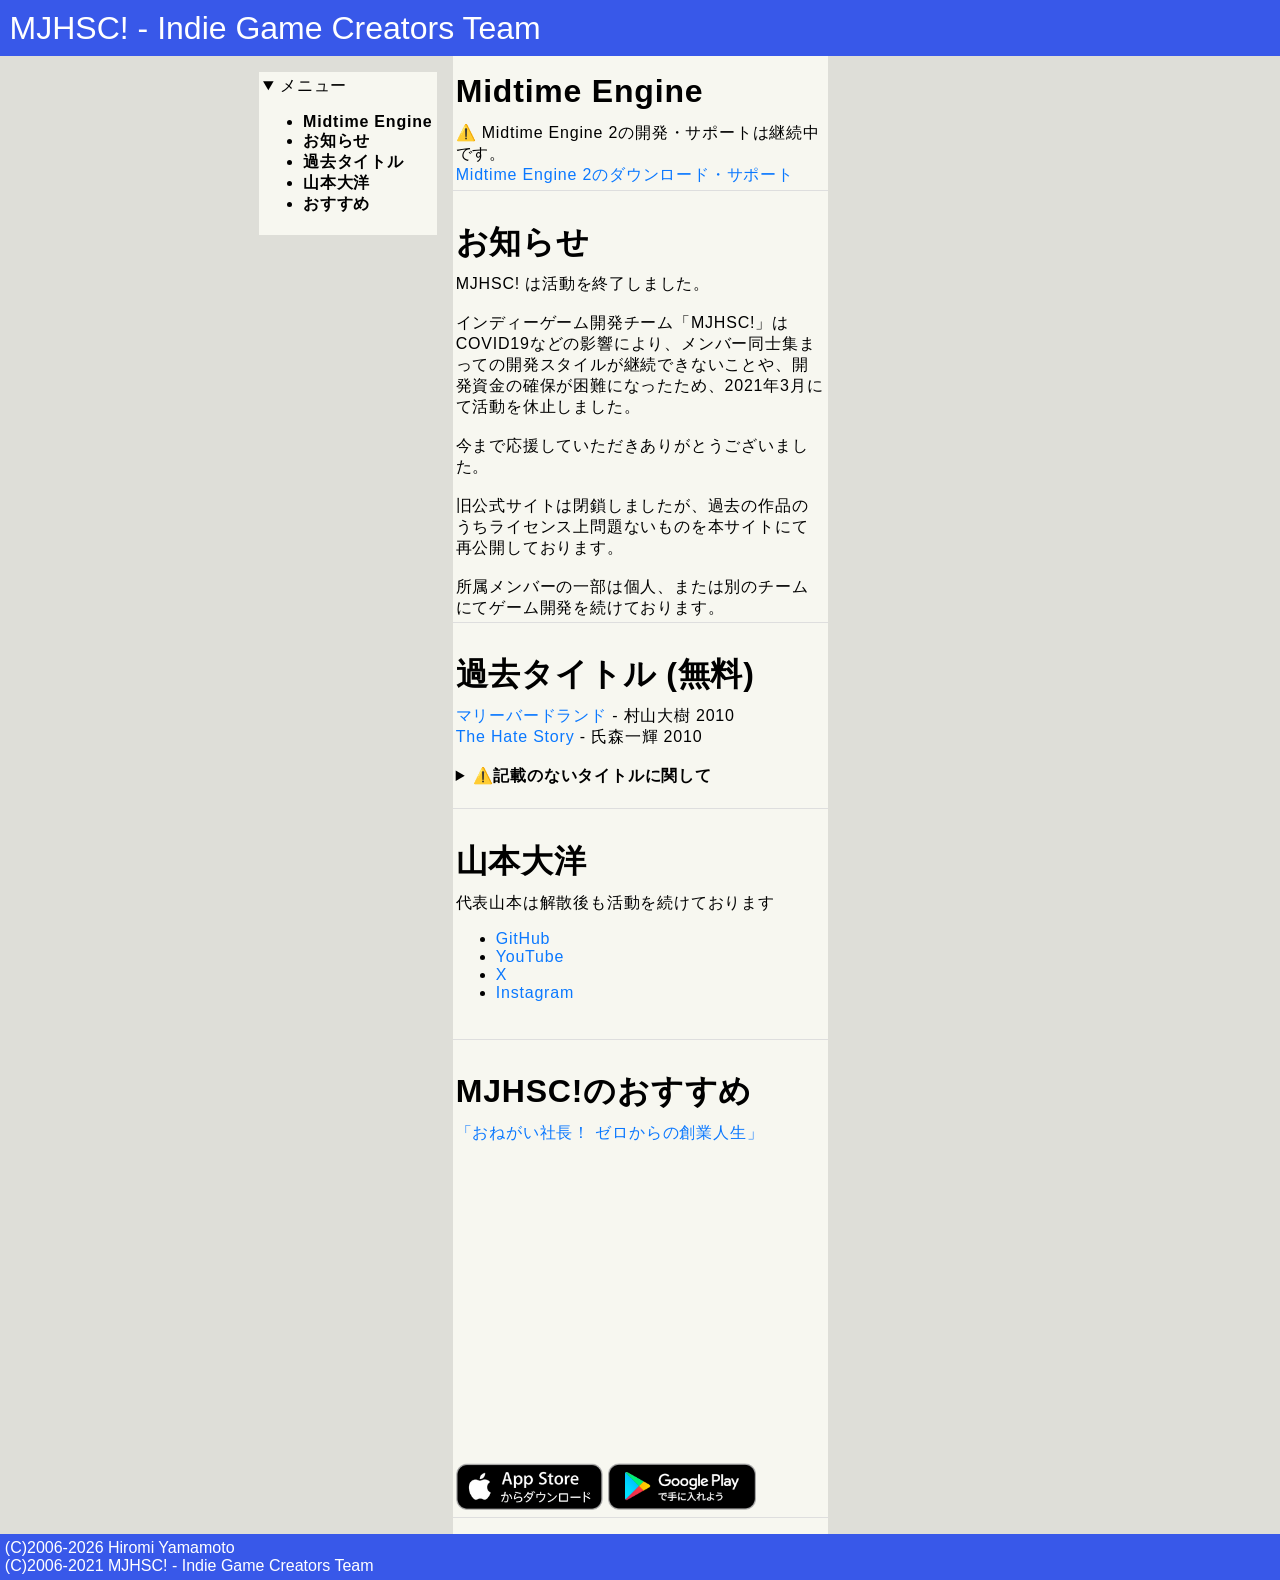
==== www/index.html @ 1d3d2d48 "MJHSC!" ====
<!DOCTYPE html>
<html>
	<head>
		<meta charset="UTF-8">
		<meta name="viewport" content="initial-scale=1.0,width=device-width">
		<meta name="format-detection" content="telephone=no, email=no, address=no">
		<meta http-equiv="Content-type" content="text/html; charset=UTF-8">
		<meta http-equiv="Content-Script-Type" content="text/javascript">
		<meta http-equiv="Content-Style-Type" content="text/css">
		<meta http-equiv="Expires" content="Thu, 01 Jan 1970 00:00:00 GMT">
		<meta http-equiv="Cache-Control" content="no-store,no-cache,no-transform">
		<meta http-equiv="Pragma" content="no-cache">

		<title>MJHSC! - Indie Game Creators Team</title>
	</head>
	<body>
		<header>
			MJHSC! - Indie Game Creators Team
		</header>

		<div id="contents">
			<nav>
				<details open>
					<summary>メニュー</summary>
				<ul>
					<li><a href="#MidtimeEngine">Midtime Engine</a></li>
					<li><a href="#notice">お知らせ</a></li>
					<li><a href="#archive">過去タイトル</a></li>
					<li><a href="#link">山本大洋</a></li>
					<li><a href="#recommend">おすすめ</a></li>
				</ul>
				</details>
			</nav>
			<main>

				<section id="MidtimeEngine">Midtime Engine
					⚠️ Midtime Engine 2の開発・サポートは継続中です。
					<a href="https://github.com/HYamamoto-GH/MidtimeEngine2">Midtime Engine 2のダウンロード・サポート</a>
				</section>

				<section id="notice">お知らせ
					MJHSC! は活動を終了しました。

					インディーゲーム開発チーム「MJHSC!」はCOVID19などの影響により、メンバー同士集まっての開発スタイルが継続できないことや、開発資金の確保が困難になったため、2021年3月にて活動を休止しました。

					今まで応援していただきありがとうございました。

					旧公式サイトは閉鎖しましたが、過去の作品のうちライセンス上問題ないものを本サイトにて再公開しております。

					所属メンバーの一部は個人、または別のチームにてゲーム開発を続けております。
				</section>


				<section id="archive">過去タイトル (無料)
					<a href="https://github.com/HYamamoto-GH/OtherTitles/releases/tag/MarryBirdLand-1.40">マリーバードランド</a> - 村山大樹 2010
					<a href="https://github.com/HYamamoto-GH/OtherTitles/releases/tag/TheHateStory-1.40">The Hate Story</a> - 氏森一輝 2010

					<details>
						<summary>⚠️<b>記載のないタイトルに関して</b></summary>
						使用している素材やシステムの利用条件の都合により、現時点では無料配布しておりません。

						それらのタイトルのダウンロード版を購入いただいた場合は、各サイトの購入履歴より再ダウンロードをお願いします。

						各出展イベントなどでダウンロードカードを購入いただいた場合でも、記載のURLは有効ですので、そのままご利用ください。

						パッケージ版のディスクを使えない場合の代替ダウンロードコード発行サービスはすべて終了させていただきました。市販されている「USB CD/DVDドライブ」をご利用ください。

						サポートに関しては、以下に記載の「山本大洋 個人X」へ連絡をお願いします。(Xアカウントが必要です)
					</details>
				</section>

				<section id="link">山本大洋
					代表山本は解散後も活動を続けております
					<ul>
						<li><a href="https://github.com/HYamamoto-GH" target="_blank">GitHub</a></li>
						<li><a href="https://www.youtube.com/channel/UCf8_o3NmwlKGbDdxL9yHpWA" target="_blank">YouTube</a></li>
						<li><a href="https://x.com/HYamamoto_X" target="_blank">X</a></li>
						<li><a href="https://instagram.com/hyamamoto_ig" target="_blank">Instagram</a></li>
					</ul>
				</section>

				<section id="recommend">MJHSC!のおすすめ
					<a href="https://www.iyagame.com/jponegai/">「おねがい社長！ ゼロからの創業人生」</a>
					<iframe width="560" height="315" src="https://www.youtube-nocookie.com/embed/EJLEEla9Wiw?si=6E6stCveS7pzCQUc" title="YouTube video player" frameborder="0" allow="accelerometer; autoplay; clipboard-write; encrypted-media; gyroscope; picture-in-picture; web-share" referrerpolicy="strict-origin-when-cross-origin" allowfullscreen></iframe>
					<span class="applink">
						<a href="https://apps.apple.com/jp/app/id1509886058"><img src="./appstore.png"></a>
						<a href="https://play.google.com/store/apps/details?id=ioa.iyagame.sdgs.adjp"><img src="./playstore.png"></a>
					</spen>
				</section>

			</main>
		</div>
		<footer>
			(C)2006-2026 Hiromi Yamamoto<br>
			(C)2006-2021 MJHSC! - Indie Game Creators Team<br>
		</footer>
	</body>
	<style>
		html, body {
			background-color: #deded8;
			font-family: "Hiragino Kaku Gothic Pro", Meiryo, sans-serif;
			margin: 0;
		}
		a, a:visited, a:hover {
			color: #0A78FF;
			text-decoration: none;
		}
		a:hover {
			text-decoration: underline;
		}
		#contents {
			display: block;
			grid-template-columns: 1fr 375px 1fr;
		}
		main {
			background-color: #f7f7f0;
			grid-column: 2;
			margin: 0 auto;
			max-width: 375px;
			min-height: 100vh;
		}
		header {
			background-color: #3858e9;
			color: #ffffff;
			font-size: 24pt;
			padding: 0.3em;
		}
		footer {
			background-color: #3858e9;
			color: #ffffff;
			padding: 0.3em;
		}
		section {
			border-bottom: solid 1px #dedede;
			letter-spacing: 0.05em;
			margin-bottom: 1em;
			padding-bottom: 1em;
			padding: 0.2em;
			white-space: pre-line;
		}
		section::first-line {
			font-size: 24pt;
			font-weight: bold;
			line-height: 2;
		}
		iframe {
			width: 100%;
		}
		nav {
			display: block;
			grid-column: 1;
			letter-spacing: 0.05em;
			margin: 0 auto;
			max-width: 375px;
			padding: 0;

		}
		nav a {
			display: block;
		}
		nav a::before {
			-content: "Ⓜ️";
			-margin-left: 0.5em;
		}
		nav a, nav a:visited, nav a:hover  {
			color: #000000;
			font-weight: bold;
		}
		nav details {
			margin: 1em 0;
			padding: 0.25em;
			background-color: #f7f7f0;
		}
		ul, .applink {
			white-space: normal;
		}
		.applink img {
			max-width: 40%;
		}

		@media (min-width: 800px) {
			#contents {
				display: grid;
			}

			nav {
				justify-self: end;
				margin: 0 1em 0 0;
			}
		}
</style>
</html>
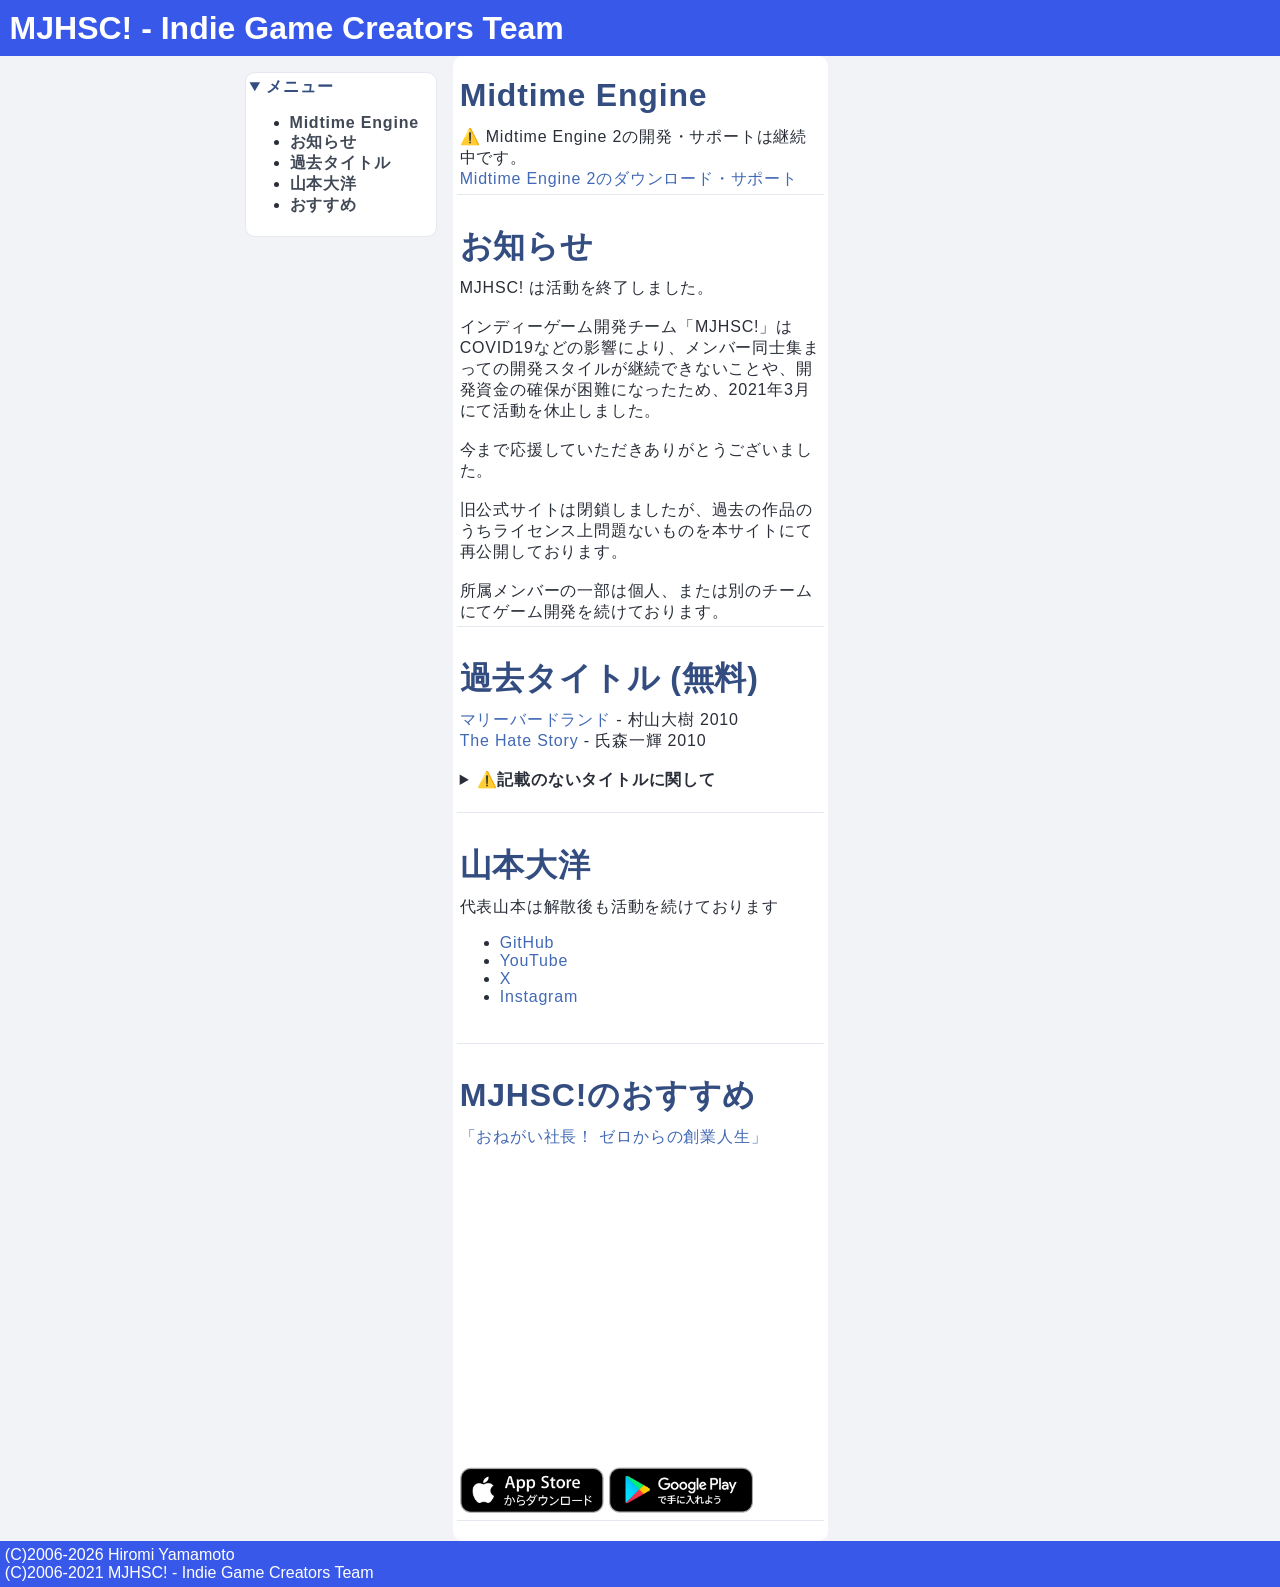
==== commit 4034cbd4: "Modern CSS" ====
--- a/www/index.html
+++ b/www/index.html
@@ -15,7 +15,7 @@
 	</head>
 	<body>
 		<header>
-			MJHSC! - Indie Game Creators Team
+			<a href="/">MJHSC! - Indie Game Creators Team</a>
 		</header>
 
 		<div id="contents">
@@ -97,55 +97,80 @@
 	</body>
 	<style>
 		html, body {
-			background-color: #deded8;
+			background-color: #f1f3f6;
+			color: #292E38;
 			font-family: "Hiragino Kaku Gothic Pro", Meiryo, sans-serif;
 			margin: 0;
 		}
-		a, a:visited, a:hover {
-			color: #0A78FF;
+
+		a, a:visited {
+			color: #4169b5;
 			text-decoration: none;
-		}
+			transition: color 0.2s ease;
+		}
+
 		a:hover {
+			color: #294d96;
 			text-decoration: underline;
 		}
+
+		a:focus-visible {
+			outline: 2px solid #4169b5;
+			outline-offset: 3px;
+		}
+
 		#contents {
 			display: block;
 			grid-template-columns: 1fr 375px 1fr;
 		}
+
 		main {
-			background-color: #f7f7f0;
+			background-color: #ffffff;
 			grid-column: 2;
 			margin: 0 auto;
 			max-width: 375px;
 			min-height: 100vh;
 		}
+
 		header {
 			background-color: #3858e9;
 			color: #ffffff;
 			font-size: 24pt;
+			font-weight: bold;
 			padding: 0.3em;
 		}
+
+		header a, header a:visited, header a:hover {
+			color: #ffffff;
+			text-decoration: none;
+		}
+
 		footer {
 			background-color: #3858e9;
 			color: #ffffff;
 			padding: 0.3em;
 		}
+
 		section {
-			border-bottom: solid 1px #dedede;
+			border-bottom: solid 1px #e5e8ee;
 			letter-spacing: 0.05em;
 			margin-bottom: 1em;
 			padding-bottom: 1em;
 			padding: 0.2em;
 			white-space: pre-line;
 		}
+
 		section::first-line {
+			color: #344d80;
 			font-size: 24pt;
 			font-weight: bold;
 			line-height: 2;
 		}
+
 		iframe {
 			width: 100%;
 		}
+
 		nav {
 			display: block;
 			grid-column: 1;
@@ -153,27 +178,38 @@
 			margin: 0 auto;
 			max-width: 375px;
 			padding: 0;
-
-		}
+		}
+
 		nav a {
 			display: block;
 		}
-		nav a::before {
-			-content: "Ⓜ️";
-			-margin-left: 0.5em;
-		}
-		nav a, nav a:visited, nav a:hover  {
-			color: #000000;
-			font-weight: bold;
-		}
+
+		nav a, nav a:visited {
+			color: #414957;
+			font-weight: bold;
+		}
+
+		nav a:hover {
+			color: #4169b5;
+		}
+
 		nav details {
 			margin: 1em 0;
 			padding: 0.25em;
-			background-color: #f7f7f0;
-		}
+			background-color: #ffffff;
+			border: 1px solid #e5e8ee;
+		}
+
+		nav summary {
+			color: #344d80;
+			font-weight: bold;
+			cursor: pointer;
+		}
+
 		ul, .applink {
 			white-space: normal;
 		}
+
 		.applink img {
 			max-width: 40%;
 		}
@@ -186,7 +222,17 @@
 			nav {
 				justify-self: end;
 				margin: 0 1em 0 0;
-			}
-		}
+				min-width: 12em;
+			}
+
+			main {
+				padding: 0.25em;
+			}
+
+			main, nav details {
+				border-radius: 10px;
+			}
+		}
+
 </style>
 </html>
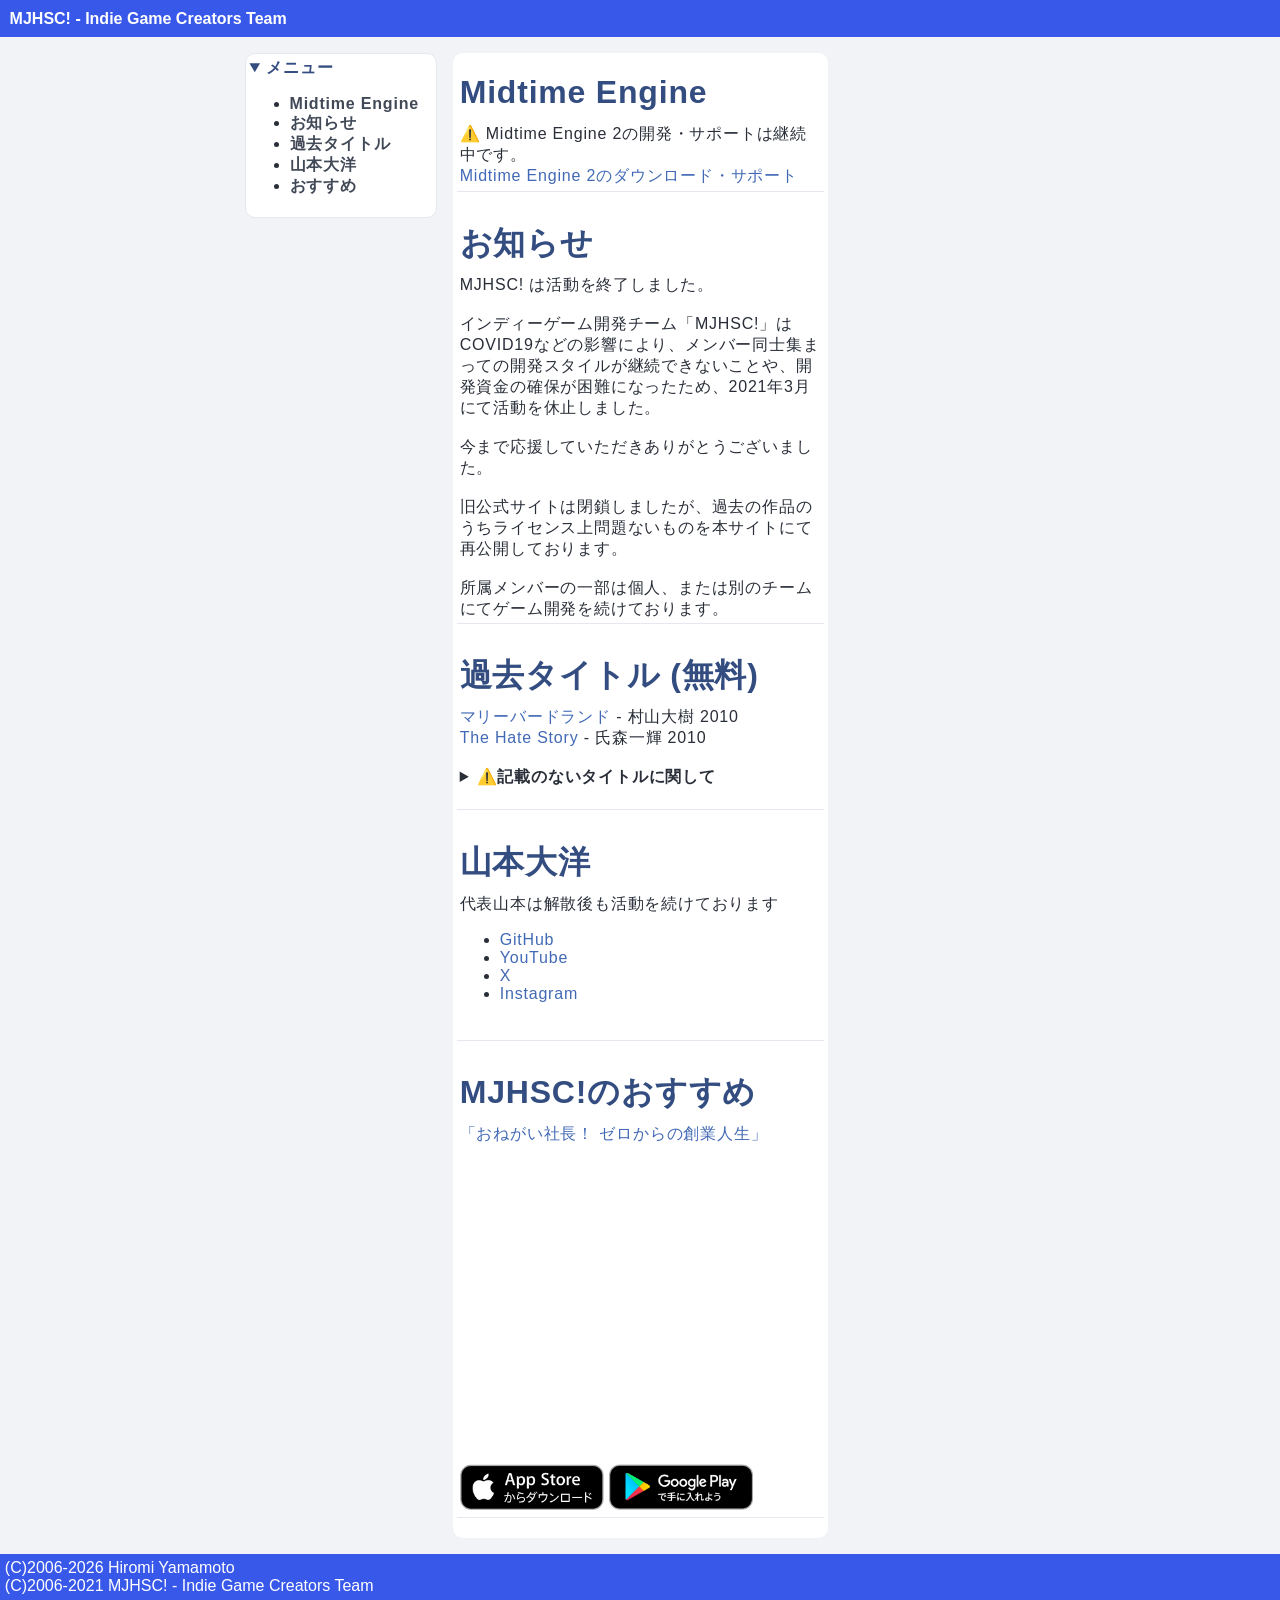
==== commit c36184b5: "Add meta info" ====
--- a/www/index.html
+++ b/www/index.html
@@ -2,15 +2,24 @@
 <html>
 	<head>
 		<meta charset="UTF-8">
-		<meta name="viewport" content="initial-scale=1.0,width=device-width">
-		<meta name="format-detection" content="telephone=no, email=no, address=no">
-		<meta http-equiv="Content-type" content="text/html; charset=UTF-8">
+		<meta http-equiv="Cache-Control" content="no-store,no-cache,no-transform">
 		<meta http-equiv="Content-Script-Type" content="text/javascript">
 		<meta http-equiv="Content-Style-Type" content="text/css">
+		<meta http-equiv="Content-type" content="text/html; charset=UTF-8">
 		<meta http-equiv="Expires" content="Thu, 01 Jan 1970 00:00:00 GMT">
-		<meta http-equiv="Cache-Control" content="no-store,no-cache,no-transform">
 		<meta http-equiv="Pragma" content="no-cache">
-
+		<meta name="author" content="山本 大洋 (Hiromi YAMAMOTO)">
+		<meta name="format-detection" content="telephone=no, email=no, address=no">
+		<meta name="theme-color" content="#3858e9">
+		<meta name="viewport" content="initial-scale=1.0,width=375">
+		<meta property="og:description" content="ゲーム製作チーム「MJHSC!」公式サイト">
+		<meta property="og:image" content="https://www.mjhsc.workers.dev/MJHSC-Logo-240.png">
+		<meta property="og:site_name" content="MJHSC! - Indie Game Creators Team">
+		<meta property="og:title" content="MJHSC! - Indie Game Creators Team">
+		<meta property="og:type" content="website">
+		<meta property="og:url" content="https://www.mjhsc.workers.dev/?r=ogp">
+		<link rel="stylesheet" href="./mjhsc.css" />
+		<link rel="icon" href="./favicon.ico" />
 		<title>MJHSC! - Indie Game Creators Team</title>
 	</head>
 	<body>
@@ -95,144 +104,4 @@
 			(C)2006-2021 MJHSC! - Indie Game Creators Team<br>
 		</footer>
 	</body>
-	<style>
-		html, body {
-			background-color: #f1f3f6;
-			color: #292E38;
-			font-family: "Hiragino Kaku Gothic Pro", Meiryo, sans-serif;
-			margin: 0;
-		}
-
-		a, a:visited {
-			color: #4169b5;
-			text-decoration: none;
-			transition: color 0.2s ease;
-		}
-
-		a:hover {
-			color: #294d96;
-			text-decoration: underline;
-		}
-
-		a:focus-visible {
-			outline: 2px solid #4169b5;
-			outline-offset: 3px;
-		}
-
-		#contents {
-			display: block;
-			grid-template-columns: 1fr 375px 1fr;
-		}
-
-		main {
-			background-color: #ffffff;
-			grid-column: 2;
-			margin: 0 auto;
-			max-width: 375px;
-			min-height: 100vh;
-		}
-
-		header {
-			background-color: #3858e9;
-			color: #ffffff;
-			font-size: 24pt;
-			font-weight: bold;
-			padding: 0.3em;
-		}
-
-		header a, header a:visited, header a:hover {
-			color: #ffffff;
-			text-decoration: none;
-		}
-
-		footer {
-			background-color: #3858e9;
-			color: #ffffff;
-			padding: 0.3em;
-		}
-
-		section {
-			border-bottom: solid 1px #e5e8ee;
-			letter-spacing: 0.05em;
-			margin-bottom: 1em;
-			padding-bottom: 1em;
-			padding: 0.2em;
-			white-space: pre-line;
-		}
-
-		section::first-line {
-			color: #344d80;
-			font-size: 24pt;
-			font-weight: bold;
-			line-height: 2;
-		}
-
-		iframe {
-			width: 100%;
-		}
-
-		nav {
-			display: block;
-			grid-column: 1;
-			letter-spacing: 0.05em;
-			margin: 0 auto;
-			max-width: 375px;
-			padding: 0;
-		}
-
-		nav a {
-			display: block;
-		}
-
-		nav a, nav a:visited {
-			color: #414957;
-			font-weight: bold;
-		}
-
-		nav a:hover {
-			color: #4169b5;
-		}
-
-		nav details {
-			margin: 1em 0;
-			padding: 0.25em;
-			background-color: #ffffff;
-			border: 1px solid #e5e8ee;
-		}
-
-		nav summary {
-			color: #344d80;
-			font-weight: bold;
-			cursor: pointer;
-		}
-
-		ul, .applink {
-			white-space: normal;
-		}
-
-		.applink img {
-			max-width: 40%;
-		}
-
-		@media (min-width: 800px) {
-			#contents {
-				display: grid;
-			}
-
-			nav {
-				justify-self: end;
-				margin: 0 1em 0 0;
-				min-width: 12em;
-			}
-
-			main {
-				padding: 0.25em;
-			}
-
-			main, nav details {
-				border-radius: 10px;
-			}
-		}
-
-</style>
 </html>
--- a/www/mjhsc.css
+++ b/www/mjhsc.css
@@ -0,0 +1,118 @@
+*::first-line{
+	font-size: medium;
+}
+html, body {
+	background-color: #f1f3f6;
+	color: #292E38;
+	font-family: "Hiragino Kaku Gothic Pro", Meiryo, sans-serif;
+	margin: 0;
+}
+a, a:visited {
+	color: #4169b5;
+	text-decoration: none;
+	transition: color 0.2s ease;
+}
+a:hover {
+	color: #294d96;
+	text-decoration: underline;
+}
+a:focus-visible {
+	outline: 2px solid #4169b5;
+	outline-offset: 3px;
+}
+#contents {
+	display: block;
+	grid-template-columns: 1fr 375px 1fr;
+}
+main {
+	background-color: #ffffff;
+	grid-column: 2;
+	margin: 0 auto;
+	max-width: 375px;
+	min-height: 10em;
+}
+header {
+	background-color: #3858e9;
+	color: #ffffff;
+	font-size: 24pt;
+	font-weight: bold;
+	padding: 0.3em;
+}
+header a, header a:visited, header a:hover {
+	color: #ffffff;
+	text-decoration: none;
+}
+footer {
+	background-color: #3858e9;
+	color: #ffffff;
+	padding: 0.3em;
+}
+section {
+	border-bottom: solid 1px #e5e8ee;
+	letter-spacing: 0.05em;
+	margin-bottom: 1em;
+	padding-bottom: 1em;
+	padding: 0.2em;
+	white-space: pre-line;
+}
+section::first-line {
+	color: #344d80;
+	font-size: 24pt;
+	font-weight: bold;
+	line-height: 2;
+}
+iframe {
+	width: 100%;
+}
+nav {
+	display: block;
+	grid-column: 1;
+	letter-spacing: 0.05em;
+	margin: 0 auto;
+	max-width: 375px;
+	padding: 0;
+}
+nav a {
+	display: block;
+}
+nav a, nav a:visited {
+	color: #414957;
+	font-weight: bold;
+}
+nav a:hover {
+	color: #4169b5;
+}
+nav details {
+	margin: 1em 0;
+	padding: 0.25em;
+	background-color: #ffffff;
+	border: 1px solid #e5e8ee;
+}
+nav summary {
+	color: #344d80;
+	font-weight: bold;
+	cursor: pointer;
+}
+ul, .applink {
+	white-space: normal;
+}
+.applink img {
+	max-width: 40%;
+}
+@media (min-width: 800px) {
+	#contents {
+		display: grid;
+	}
+	nav {
+		justify-self: end;
+		margin: 0 1em 0 0;
+		min-width: 12em;
+	}
+	main {
+		margin: 1em auto;
+		padding: 0.25em;
+	}
+	main, nav details {
+		border-radius: 10px;
+	}
+}
